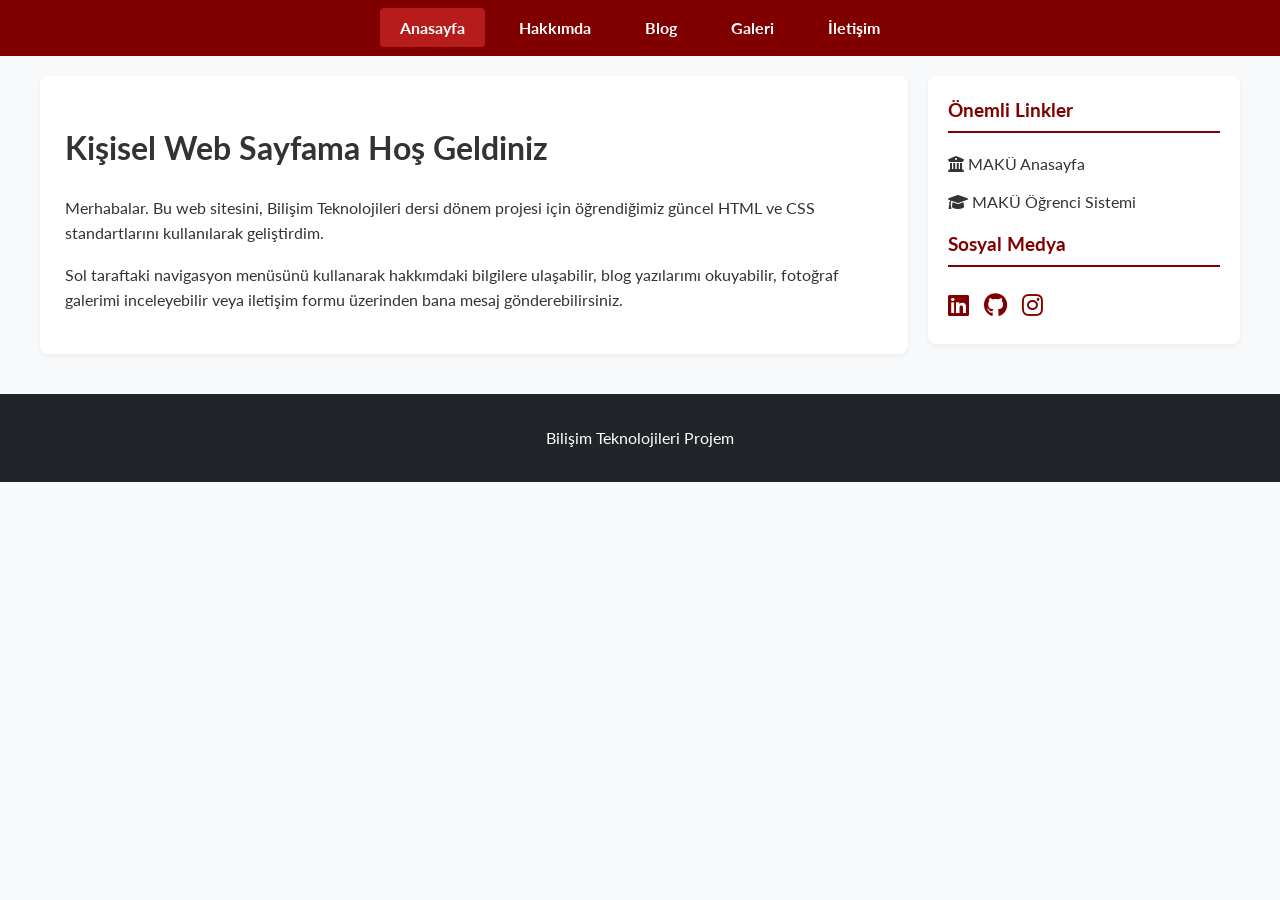
==== index.html @ 12604943 "Add files via upload" ====
<!DOCTYPE html>
<html lang="tr">

<head>
    <meta charset="UTF-8">
    <title>Anasayfa | Kişisel Web Sitem</title>
    <link rel="stylesheet" href="style.css">
</head>

<body>

    <div id="navbar">
        <a href="index.html" class="active">Anasayfa</a>
        <a href="hakkimda.html">Hakkımda</a>
        <a href="blog.html">Blog</a>
        <a href="galeri.html">Galeri</a>
        <a href="iletisim.html">İletişim</a>
    </div>

    <div class="main-wrapper">
        <div class="content-area">
            <h1>Kişisel Web Sayfama Hoş Geldiniz</h1>
            <p>Merhabalar. Bu web sitesini, Bilişim Teknolojileri dersi dönem projesi için öğrendiğimiz güncel
                HTML ve CSS standartlarını kullanılarak geliştirdim.</p>
            <p>Sol taraftaki navigasyon menüsünü kullanarak hakkımdaki bilgilere ulaşabilir, blog yazılarımı okuyabilir,
                fotoğraf galerimi inceleyebilir veya iletişim formu üzerinden bana mesaj gönderebilirsiniz.</p>
        </div>

        <div class="sidebar">
            <h3>Önemli Linkler</h3>
            <ul>
                <li><a href="https://www.mehmetakif.edu.tr" target="_blank"><i class="fas fa-university"></i> MAKÜ
                        Anasayfa</a></li>
                <li><a href="https://mobs.mehmetakif.edu.tr" target="_blank"><i class="fas fa-graduation-cap"></i> MAKÜ
                        Öğrenci Sistemi</a></li>
            </ul>
            <h3>Sosyal Medya</h3>
            <div class="social-icons">
                <a href="https://www.linkedin.com/in/ilayda-çöl-1890393a1/?lipi=urn%3Ali%3Apage%3Ad_flagship3_profile_view_base%3BgIOvisHBR9qA54yl6ahRMA%3D%3D" target="_blank"><i class="fab fa-linkedin"></i></a>
                <a href="https://github.com/Ilaydacol" target="_blank"><i class="fab fa-github"></i></a>
                <a href="https://www.instagram.com/ilaydac.ol/" target="_blank"><i class="fab fa-instagram"></i></a>
            </div>
        </div>
    </div>

    <div id="footer">
        <p>Bilişim Teknolojileri Projem</p>
    </div>

</body>

</html>
---- style.css ----
@import url('https://fonts.googleapis.com/css2?family=Lato:ital,wght@0,300;0,400;0,700;1,400&display=swap');


@import url('https://cdnjs.cloudflare.com/ajax/libs/font-awesome/6.0.0/css/all.min.css');


body {
    font-family: 'Lato', sans-serif;
    background-color: #f8f9fa;
    margin: 0;
    padding: 0;
    color: #333;
    line-height: 1.6;
}


#navbar {
    background-color: #800000; 
    padding: 15px 0;
    text-align: center;
    position: sticky;
    top: 0;
    z-index: 1000;
}

#navbar a {
    color: white;
    text-decoration: none;
    padding: 10px 20px;
    font-weight: bold;
    font-size: 16px;
    margin: 0 5px;
    border-radius: 4px;
    transition: background 0.3s;
}

#navbar a:hover, #navbar a.active {
    background-color: #b71c1c;
}


.main-wrapper {
    max-width: 1200px;
    margin: 20px auto;
    padding: 0 15px;
    display: flex;
    gap: 20px;
}


.content-area {
    flex: 3;
    background: white;
    padding: 25px;
    border-radius: 8px;
    box-shadow: 0 2px 5px rgba(0,0,0,0.05);
}


.sidebar {
    flex: 1;
    background: #fff;
    padding: 20px;
    border-radius: 8px;
    box-shadow: 0 2px 5px rgba(0,0,0,0.05);
    align-self: flex-start;
}

.sidebar h3 {
    color: #800000;
    border-bottom: 2px solid #800000;
    padding-bottom: 5px;
    margin-top: 0;
}

.sidebar ul {
    list-style: none;
    padding: 0;
}

.sidebar ul li {
    margin-bottom: 12px;
}

.sidebar ul li a {
    color: #333;
    text-decoration: none;
    transition: color 0.2s;
}

.sidebar ul li a:hover {
    color: #b71c1c;
}


.social-icons {
    display: flex;
    gap: 15px;
    font-size: 24px;
    margin-top: 15px;
}

.social-icons a {
    color: #800000;
    transition: transform 0.2s, color 0.2s;
}

.social-icons a:hover {
    color: #b71c1c;
    transform: scale(1.1);
}


#footer {
    background-color: #212529;
    color: white;
    text-align: center;
    padding: 15px 0;
    margin-top: 40px;
}


.gallery-grid {
    display: grid;
    grid-template-columns: repeat(auto-fit, minmax(250px, 1fr));
    gap: 15px;
    margin-top: 20px;
}

.gallery-item {
    background: #eee;
    border-radius: 6px;
    overflow: hidden;
    box-shadow: 0 2px 4px rgba(0,0,0,0.1);
}

.gallery-item img {
    width: 100%;
    height: 200px;
    object-fit: cover;
    display: block;
    transition: transform 0.3s;
}

.gallery-item img:hover {
    transform: scale(1.05);
}


form {
    display: flex;
    flex-direction: column;
    gap: 15px;
}

input[type="text"], input[type="email"], textarea {
    font-family: 'Lato', sans-serif;
    padding: 10px;
    border: 1px solid #ccc;
    border-radius: 4px;
    font-size: 15px;
    width: 100%;
    box-sizing: border-box;
}

button[type="submit"] {
    background-color: #800000;
    color: white;
    border: none;
    padding: 12px;
    font-size: 16px;
    font-weight: bold;
    border-radius: 4px;
    cursor: pointer;
    transition: background 0.2s;
}

button[type="submit"]:hover {
    background-color: #b71c1c;
}


@media (max-width: 768px) {
    .main-wrapper {
        flex-direction: column;
    }
    #navbar a {
        display: block;
        margin: 5px 0;
    }
}
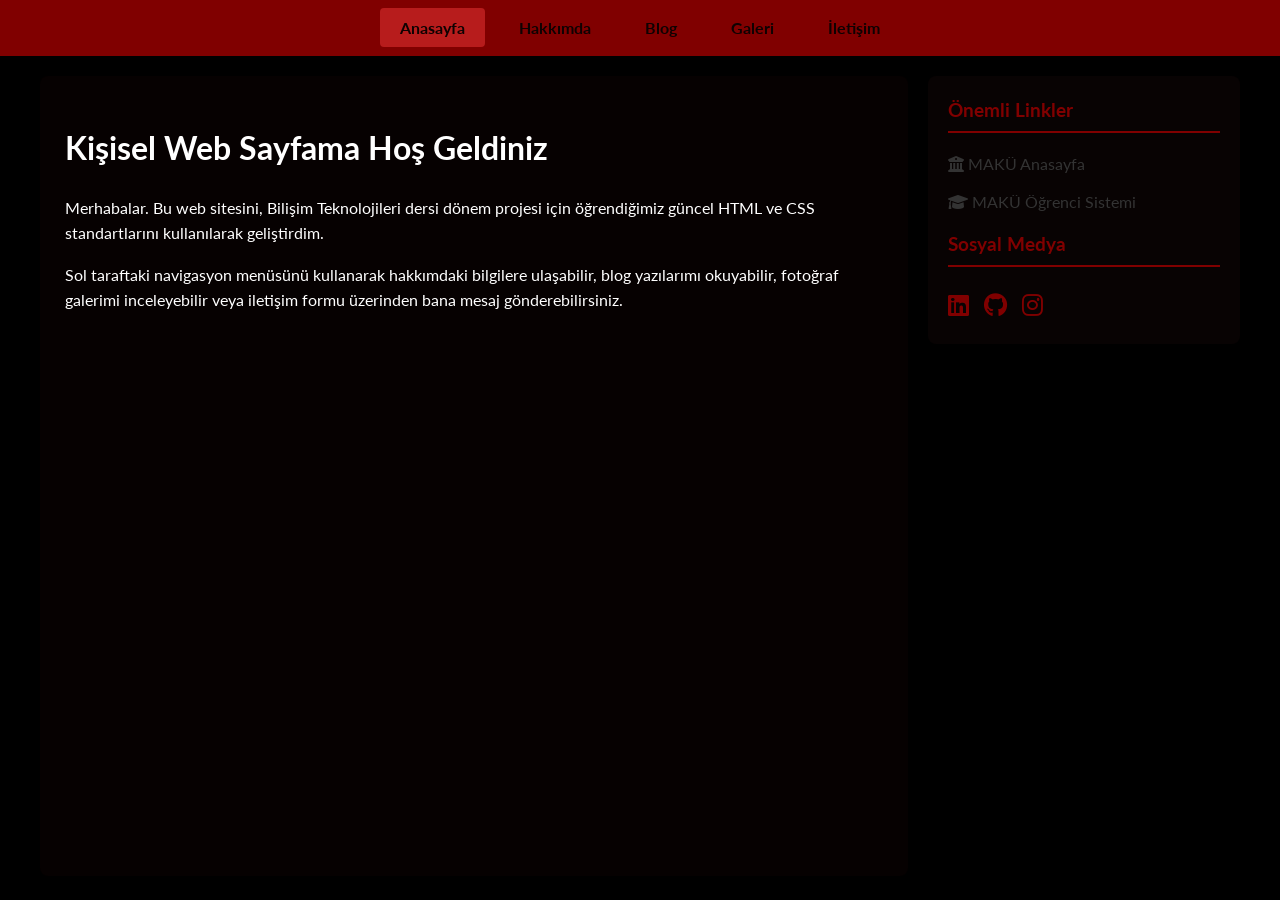
==== commit 360d97a9: "Add files via upload" ====
--- a/index.html
+++ b/index.html
@@ -43,9 +43,7 @@
         </div>
     </div>
 
-    <div id="footer">
-        <p>Bilişim Teknolojileri Projem</p>
-    </div>
+    
 
 </body>
 
--- a/style.css
+++ b/style.css
@@ -7,7 +7,7 @@
 
 body {
     font-family: 'Lato', sans-serif;
-    background-color: #f8f9fa;
+    background-color: #000000;
     margin: 0;
     padding: 0;
     color: #333;
@@ -25,7 +25,7 @@
 }
 
 #navbar a {
-    color: white;
+    color: rgb(14, 2, 2);
     text-decoration: none;
     padding: 10px 20px;
     font-weight: bold;
@@ -42,6 +42,7 @@
 
 .main-wrapper {
     max-width: 1200px;
+    height: 800px;
     margin: 20px auto;
     padding: 0 15px;
     display: flex;
@@ -51,7 +52,7 @@
 
 .content-area {
     flex: 3;
-    background: white;
+    background: rgb(6, 1, 1);
     padding: 25px;
     border-radius: 8px;
     box-shadow: 0 2px 5px rgba(0,0,0,0.05);
@@ -60,7 +61,7 @@
 
 .sidebar {
     flex: 1;
-    background: #fff;
+    background: #080303;
     padding: 20px;
     border-radius: 8px;
     box-shadow: 0 2px 5px rgba(0,0,0,0.05);
@@ -114,7 +115,7 @@
 
 #footer {
     background-color: #212529;
-    color: white;
+    color: rgb(6, 2, 2);
     text-align: center;
     padding: 15px 0;
     margin-top: 40px;
@@ -129,7 +130,7 @@
 }
 
 .gallery-item {
-    background: #eee;
+    background: #400303;
     border-radius: 6px;
     overflow: hidden;
     box-shadow: 0 2px 4px rgba(0,0,0,0.1);
@@ -157,7 +158,7 @@
 input[type="text"], input[type="email"], textarea {
     font-family: 'Lato', sans-serif;
     padding: 10px;
-    border: 1px solid #ccc;
+    border: 1px solid #000000;
     border-radius: 4px;
     font-size: 15px;
     width: 100%;
@@ -166,7 +167,7 @@
 
 button[type="submit"] {
     background-color: #800000;
-    color: white;
+    color: rgb(0, 0, 0);
     border: none;
     padding: 12px;
     font-size: 16px;
@@ -189,4 +190,14 @@
         display: block;
         margin: 5px 0;
     }
+}
+body{
+    background-image: url("img/13.jpeg");
+    background-size: cover;
+    background-position: center;
+    background-repeat: no-repeat;
+    height: 100vh;
+}
+body{
+    color: white;
 }
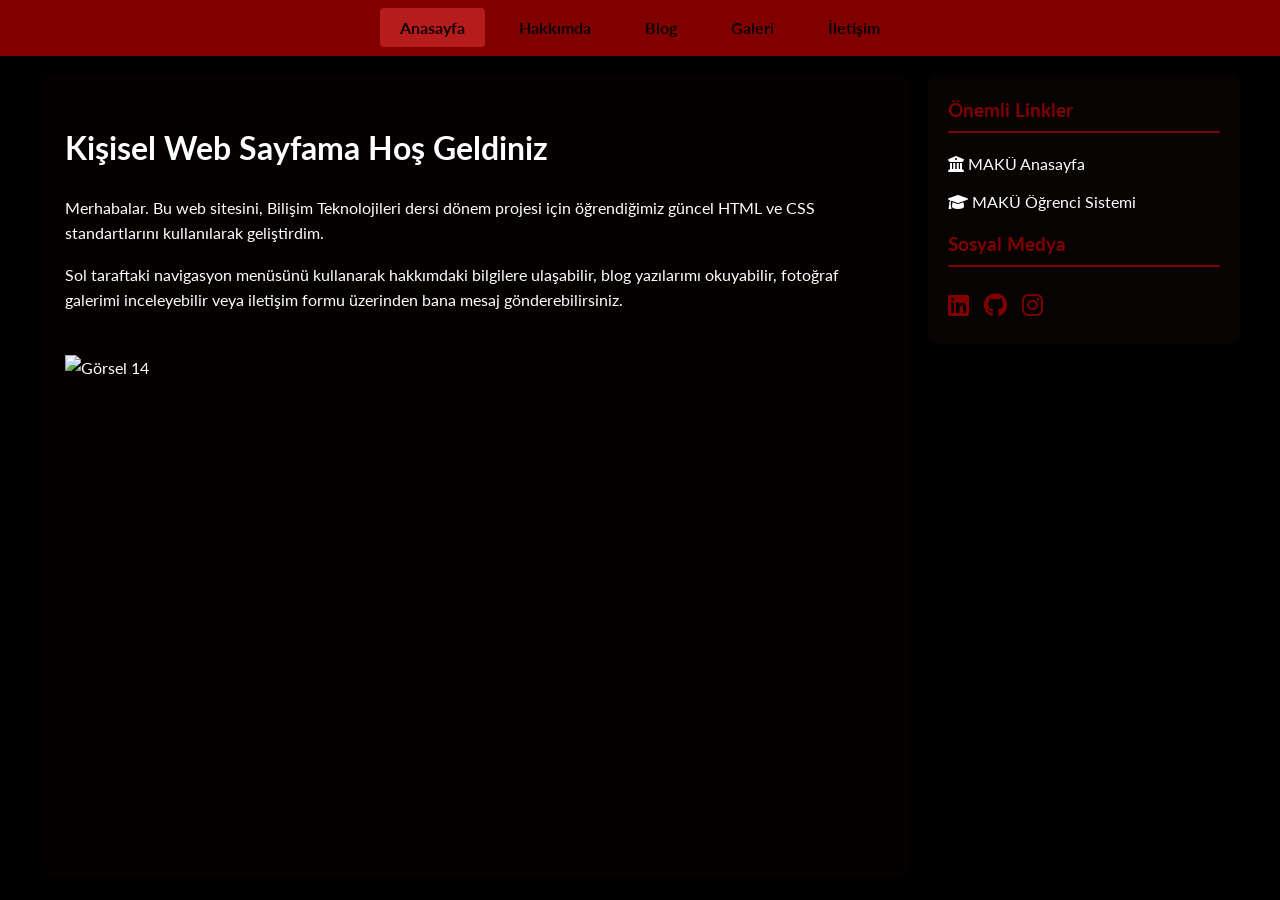
==== commit b1d1d601: "Add files via upload" ====
--- a/index.html
+++ b/index.html
@@ -23,7 +23,8 @@
             <p>Merhabalar. Bu web sitesini, Bilişim Teknolojileri dersi dönem projesi için öğrendiğimiz güncel
                 HTML ve CSS standartlarını kullanılarak geliştirdim.</p>
             <p>Sol taraftaki navigasyon menüsünü kullanarak hakkımdaki bilgilere ulaşabilir, blog yazılarımı okuyabilir,
-                fotoğraf galerimi inceleyebilir veya iletişim formu üzerinden bana mesaj gönderebilirsiniz.</p>
+                fotoğraf galerimi inceleyebilir veya iletişim formu üzerinden bana mesaj gönderebilirsiniz.</p> <br>
+                <div><img src="img/14.jpeg" alt="Görsel 14"></div>
         </div>
 
         <div class="sidebar">
--- a/style.css
+++ b/style.css
@@ -85,7 +85,7 @@
 }
 
 .sidebar ul li a {
-    color: #333;
+    color: #ffffff;
     text-decoration: none;
     transition: color 0.2s;
 }
